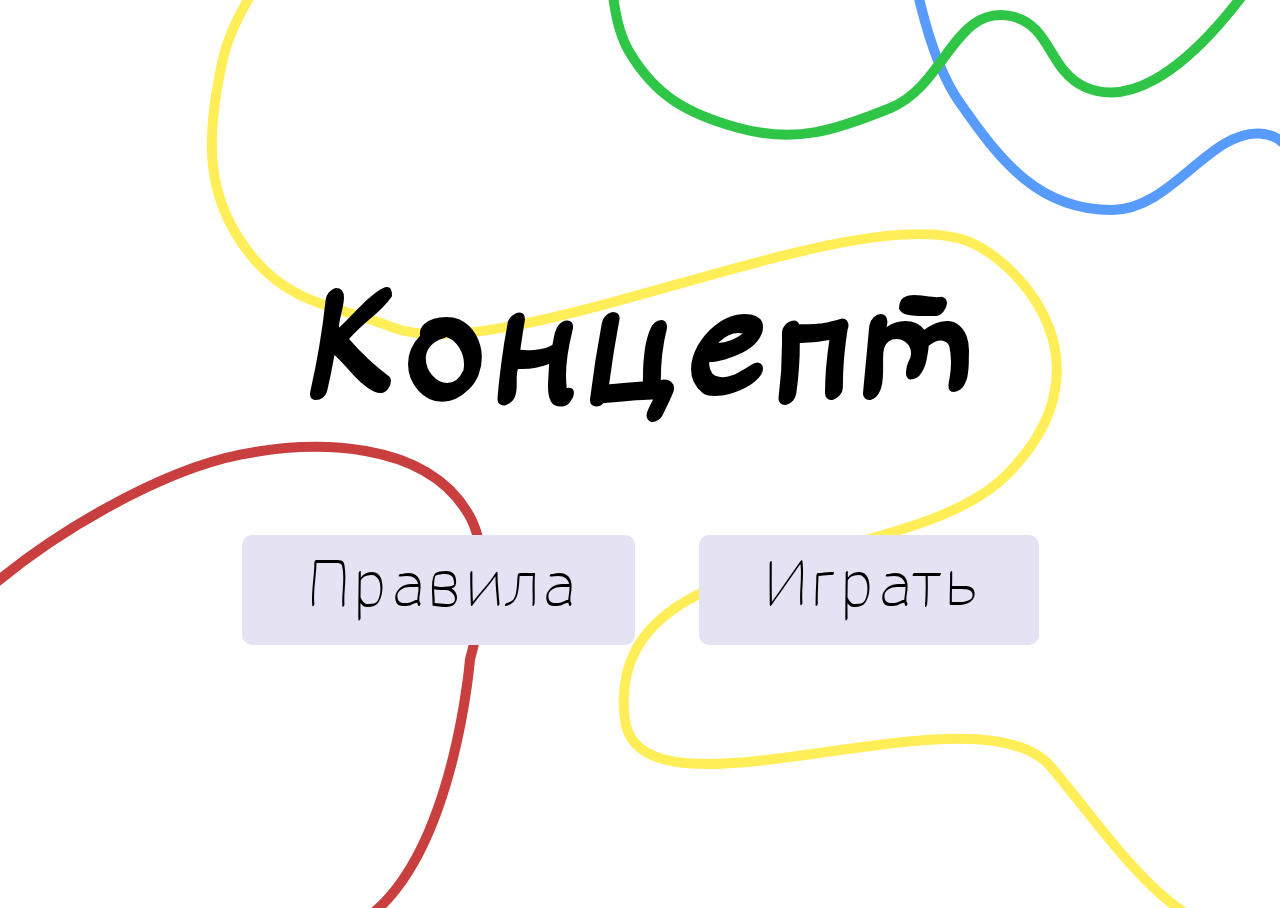
==== index.html @ 8f720928 "Complete main page" ====
<!DOCTYPE html>
<html lang="en">
    <head>
        <meta charset="UTF-8" />
        <meta name="viewport" content="width=device-width, initial-scale=1.0" />
        <title>Концепт</title>
        <link rel="stylesheet" href="style.css" />
    </head>
    <body class="index">
        <h1>Концепт</h1>
        <div class="buttons">
            <button>Правила</button>
            <button>Играть</button>
        </div>
    </body>
</html>
---- style.css ----
@font-face {
    font-family: 'MakiSans'; /* A name to refer to the font by in your CSS */
    src: url('fonts/Maki Sans.ttf') format('truetype'); /* Path to your .ttf font file */
}

@font-face {
    font-family: 'Mikar'; /* A name to refer to the font by in your CSS */
    src: url('fonts/Mikar.ttf') format('truetype'); /* Path to your .ttf font file */
}

html, body {
    height: 100%;
}

body.index {
    background-image: url('images/index-background.svg');
    display: flex;
    flex-direction: column;
    justify-content: center;
    align-items: center;
}

h1 {
    font-family: 'MakiSans', sans-serif;
    font-size: 150px;
    font-weight: 500;
    margin-top: 0;
}

.index button {
    font-family: 'Mikar', sans-serif;
    font-size: 64px;
    border-style: hidden;
    background-color: #E5E2F3;
    border-radius: 10px;
    padding: 20px 60px;
}

.index .buttons {
    display: flex;
    justify-content: space-around;
    gap: 5vw;
}
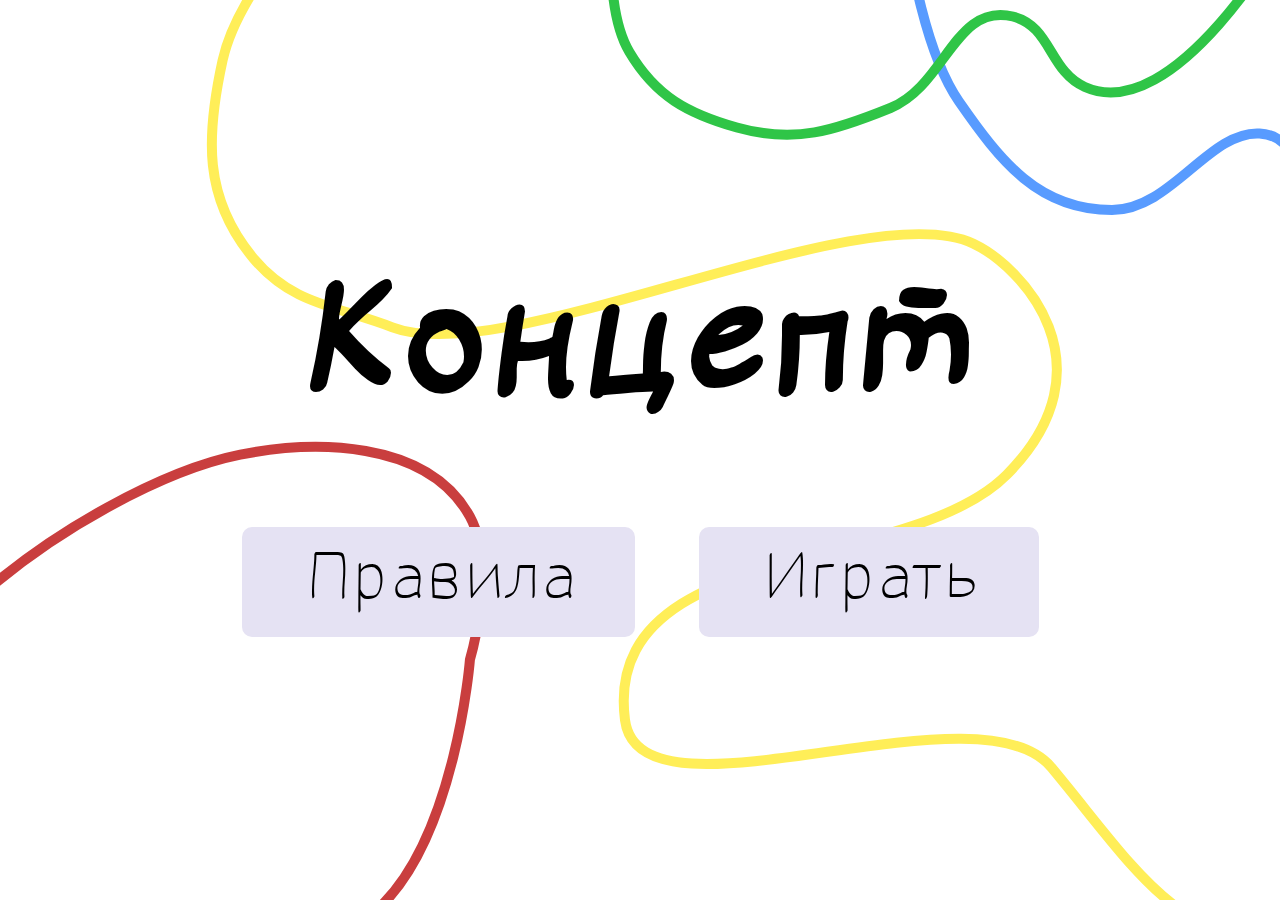
==== commit 87875885: "Complete login/signup page" ====
--- a/index.html
+++ b/index.html
@@ -8,9 +8,14 @@
     </head>
     <body class="index">
         <h1>Концепт</h1>
+
         <div class="buttons">
             <button>Правила</button>
-            <button>Играть</button>
+            <a href="enter.html">
+                <button>Играть</button>
+            </a>
         </div>
+
+        <script src="script.js"></script>
     </body>
 </html>
--- a/style.css
+++ b/style.css
@@ -8,8 +8,21 @@
     src: url('fonts/Mikar.ttf') format('truetype'); /* Path to your .ttf font file */
 }
 
+@font-face {
+    font-family: 'Cruinn'; /* A name to refer to the font by in your CSS */
+    src: url('fonts/Cruinn.ttf') format('truetype'); /* Path to your .ttf font file */
+}
+
+@import url('https://fonts.googleapis.com/css2?family=Inter:wght@100..900&display=swap');
+
 html, body {
+    margin: 0;
     height: 100%;
+    box-sizing: border-box;
+}
+
+body {
+    padding: 12vh 4vw;
 }
 
 body.index {
@@ -40,4 +53,58 @@
     display: flex;
     justify-content: space-around;
     gap: 5vw;
+}
+
+body.enter {
+    background-image: url('images/enter-background.svg');
+    display: flex;
+}
+
+.enter h1 {
+    font-size: 64px;
+}
+
+button.back {
+    background-color: transparent;
+    border: none;
+    height: fit-content;
+    margin-right: 48px;
+}
+
+.enter form {
+    margin-right: 10vw;
+}
+
+.enter form > div {
+    display: flex;
+    flex-direction: column;
+}
+
+.enter form label {
+    font-family: 'Cruinn', sans-serif;
+    font-weight: 600;
+    font-size: 24px;
+}
+
+.enter form input {
+    font-family: 'Inter', sans-serif;
+    font-size: 16px;
+    width: 340px;
+    padding: 20px;
+    border: none;
+    background-color: #F3EFFF;
+    border-radius: 4px;
+    margin-bottom: 20px;
+}
+
+.enter form button {
+    padding: 16px 32px;
+    width: min-content;
+    border: none;
+    border-radius: 10px;
+    color: #ffffff;
+    background-color: #723DB6;
+    font-family: 'Inter', sans-serif;
+    font-size: 14px;
+    margin-top: 20px;
 }